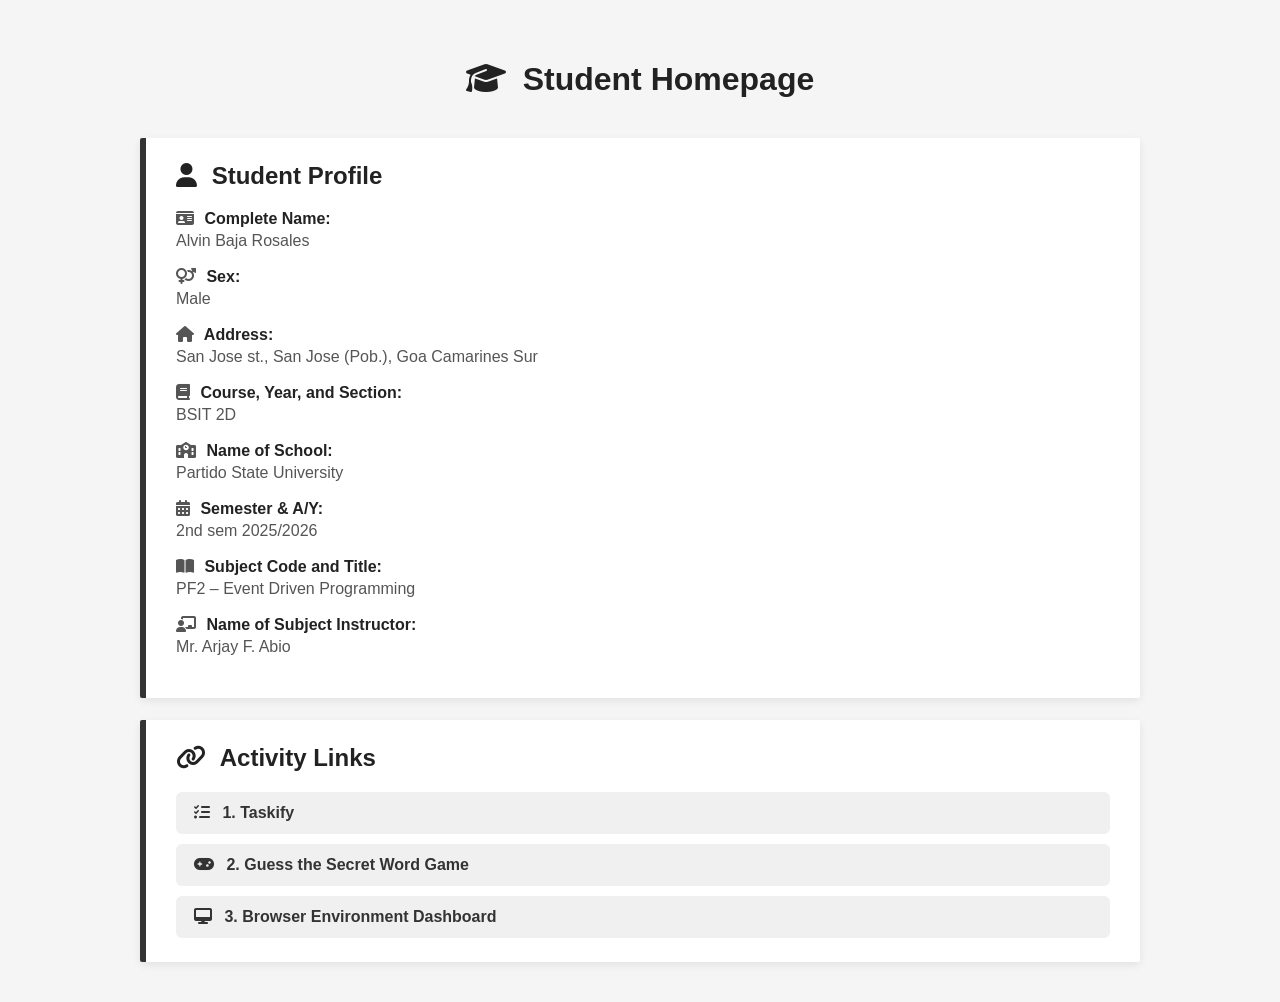
==== index.html @ edfd98b8 "Add files via upload" ====
<!--

README
this is a student homepage that shows a students information(my informatione)
in it is also a link to redirect you to my two previous activities and the browser dashboard

-->

<!DOCTYPE html>
<html lang="en">
<head>
<meta charset="UTF-8">
<title>Student Homepage</title>
<link rel="stylesheet" href="style.css">
<link rel="stylesheet" href="https://cdnjs.cloudflare.com/ajax/libs/font-awesome/6.4.0/css/all.min.css">
</head>

<body>

<div class="container">

<header>
    <h1><i class="fa-solid fa-graduation-cap"></i> Student Homepage</h1>
</header>

<div class="card">
    <h2><i class="fa-solid fa-user"></i> Student Profile</h2>

    <div class="info-block">
        <div class="label"><i class="fa-solid fa-id-card"></i> Complete Name:</div>
        <div class="value">Alvin Baja Rosales</div>
    </div>

    <div class="info-block">
        <div class="label"><i class="fa-solid fa-venus-mars"></i> Sex:</div>
        <div class="value">Male</div>
    </div>

    <div class="info-block">
        <div class="label"><i class="fa-solid fa-house"></i> Address:</div>
        <div class="value">San Jose st., San Jose (Pob.), Goa Camarines Sur</div>
    </div>

    <div class="info-block">
        <div class="label"><i class="fa-solid fa-book"></i> Course, Year, and Section:</div>
        <div class="value">BSIT 2D</div>
    </div>

    <div class="info-block">
        <div class="label"><i class="fa-solid fa-school"></i> Name of School:</div>
        <div class="value">Partido State University</div>
    </div>

    <div class="info-block">
        <div class="label"><i class="fa-solid fa-calendar-days"></i> Semester & A/Y:</div>
        <div class="value">2nd sem 2025/2026</div>
    </div>

    <div class="info-block">
        <div class="label"><i class="fa-solid fa-book-open"></i> Subject Code and Title:</div>
        <div class="value">PF2 – Event Driven Programming</div>
    </div>

    <div class="info-block">
        <div class="label"><i class="fa-solid fa-chalkboard-teacher"></i> Name of Subject Instructor:</div>
        <div class="value">Mr. Arjay F. Abio</div>
    </div>
</div>

<div class="card">
    <h2><i class="fa-solid fa-link"></i> Activity Links</h2>
    <div class="activity-links">
        <a href="https://xowlxonwl.github.io/Taskify/"><i class="fa-solid fa-list-check"></i> 1. Taskify</a>
        <a href="https://xowlxonwl.github.io/Word-Guessing-Game/"><i class="fa-solid fa-gamepad"></i> 2. Guess the Secret Word Game</a>
        <a href="browser_dashboard.html"><i class="fa-solid fa-desktop"></i> 3. Browser Environment Dashboard</a>
    </div>
</div>

</div>

</body>
</html>
---- style.css ----
body {
    font-family: 'Segoe UI', Tahoma, Verdana, sans-serif;
    margin: 0;
    background-color: #f5f5f5;
}

.container {
    width: 90%;
    max-width: 1000px;
    margin: 40px auto;
    display: flex;
    flex-direction: column;
    gap: 22px;
}

header {
    text-align: center;
}

header h1 {
    font-size: 32px;
    margin-bottom: 18px;
    color: #222;
}

header h1 i { margin-right: 8px; }

.card {
    background-color: #ffffff;
    padding: 24px 30px;
    border-radius: 2px;
    box-shadow: 0 3px 8px rgba(0,0,0,0.08);
    border-left: 6px solid #333;
}

.card h2 {
    margin-top: 0;
    margin-bottom: 20px;
    color: #222;
}

.card h2 i { margin-right: 8px; }

.info-block {
    margin-bottom: 18px;
}

.label {
    font-weight: 600;
    color: #222;
    margin-bottom: 4px;
}

.label i { margin-right: 6px; color: #555; }

.value {
    color: #555;
    word-break: break-word;
}

.activity-links {
    display: flex;
    flex-direction: column;
    gap: 10px;
}

.activity-links a {
    display: block;
    text-decoration: none;
    color: #333;
    padding: 12px 18px;
    border-radius: 6px;
    font-weight: 600;
    transition: 0.1s ease;
    text-align: left;
    background-color: #f0f0f0;
}

.activity-links a i { margin-right: 8px; }

.activity-links a:hover {
    background-color: #e0e0e0;
}

@media (max-width: 768px) {
    header h1 { font-size: 26px; }
}
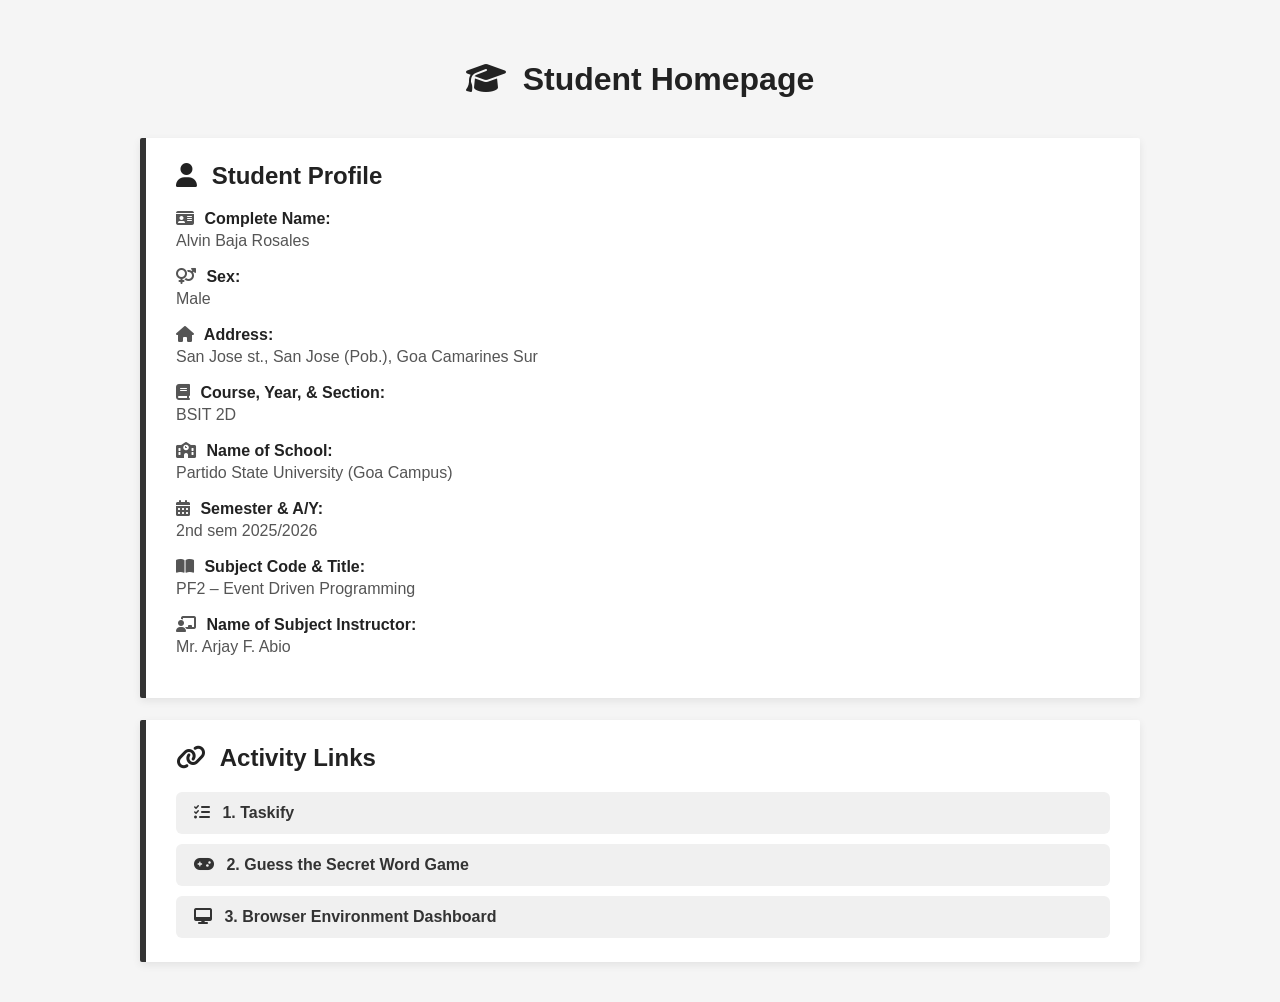
==== commit 1a0984bc: "Add files via upload" ====
--- a/index.html
+++ b/index.html
@@ -10,6 +10,8 @@
 <html lang="en">
 <head>
 <meta charset="UTF-8">
+  <meta name="viewport" content="width=device-width, initial-scale=1.0">
+  <meta http-equiv="X-UA-Compatible" content="ie=edge">
 <title>Student Homepage</title>
 <link rel="stylesheet" href="style.css">
 <link rel="stylesheet" href="https://cdnjs.cloudflare.com/ajax/libs/font-awesome/6.4.0/css/all.min.css">
@@ -42,13 +44,13 @@
     </div>
 
     <div class="info-block">
-        <div class="label"><i class="fa-solid fa-book"></i> Course, Year, and Section:</div>
+        <div class="label"><i class="fa-solid fa-book"></i> Course, Year, & Section:</div>
         <div class="value">BSIT 2D</div>
     </div>
 
     <div class="info-block">
         <div class="label"><i class="fa-solid fa-school"></i> Name of School:</div>
-        <div class="value">Partido State University</div>
+        <div class="value">Partido State University (Goa Campus)</div>
     </div>
 
     <div class="info-block">
@@ -57,7 +59,7 @@
     </div>
 
     <div class="info-block">
-        <div class="label"><i class="fa-solid fa-book-open"></i> Subject Code and Title:</div>
+        <div class="label"><i class="fa-solid fa-book-open"></i> Subject Code & Title:</div>
         <div class="value">PF2 – Event Driven Programming</div>
     </div>
 
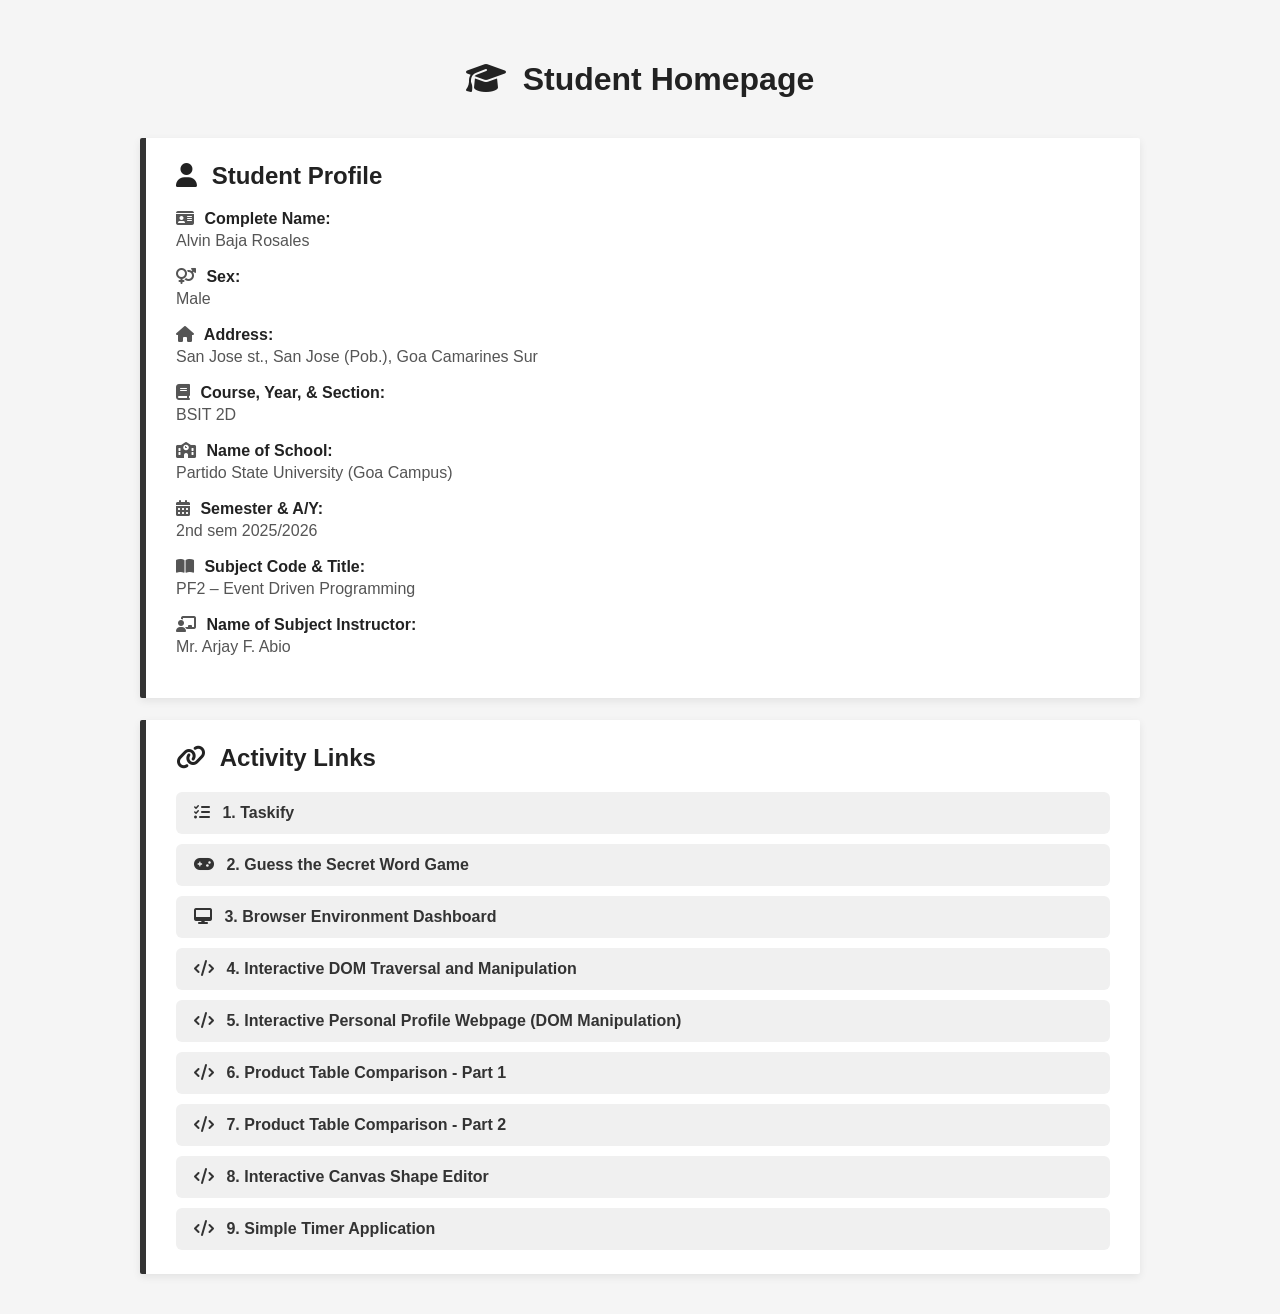
==== commit f3285e7d: "Add files via upload" ====
--- a/index.html
+++ b/index.html
@@ -75,6 +75,15 @@
         <a href="https://xowlxonwl.github.io/Taskify/"><i class="fa-solid fa-list-check"></i> 1. Taskify</a>
         <a href="https://xowlxonwl.github.io/Word-Guessing-Game/"><i class="fa-solid fa-gamepad"></i> 2. Guess the Secret Word Game</a>
         <a href="browser_dashboard.html"><i class="fa-solid fa-desktop"></i> 3. Browser Environment Dashboard</a>
+        <a href="https://xowlxonwl.github.io/DOM-Traversal/"><i class="fa-solid fa-code"></i></i> 4. Interactive DOM Traversal and Manipulation</a>
+        <a href="https://xowlxonwl.github.io/DOM-Manipulation/"><i class="fa-solid fa-code"></i></i> 5. Interactive Personal Profile Webpage (DOM Manipulation)</a>
+        <a href="https://xowlxonwl.github.io/Product-Table-Comparison---Part-1/"><i class="fa-solid fa-code"></i></i> 6. Product Table Comparison - Part 1</a>
+        <a href="https://xowlxonwl.github.io/Product-Table-Comparison---Part-2/"><i class="fa-solid fa-code"></i></i> 7. Product Table Comparison - Part 2</a>
+        <a href="https://xowlxonwl.github.io/Interactive-Canvas-Shape-Editor/"><i class="fa-solid fa-code"></i></i> 8. Interactive Canvas Shape Editor</a>
+        
+        <a href="https://xowlxonwl.github.io/Programming-Activity-Simple-Timer-Application/"><i class="fa-solid fa-code"></i></i> 9. Simple Timer Application</a>
+       
+ 
     </div>
 </div>
 
